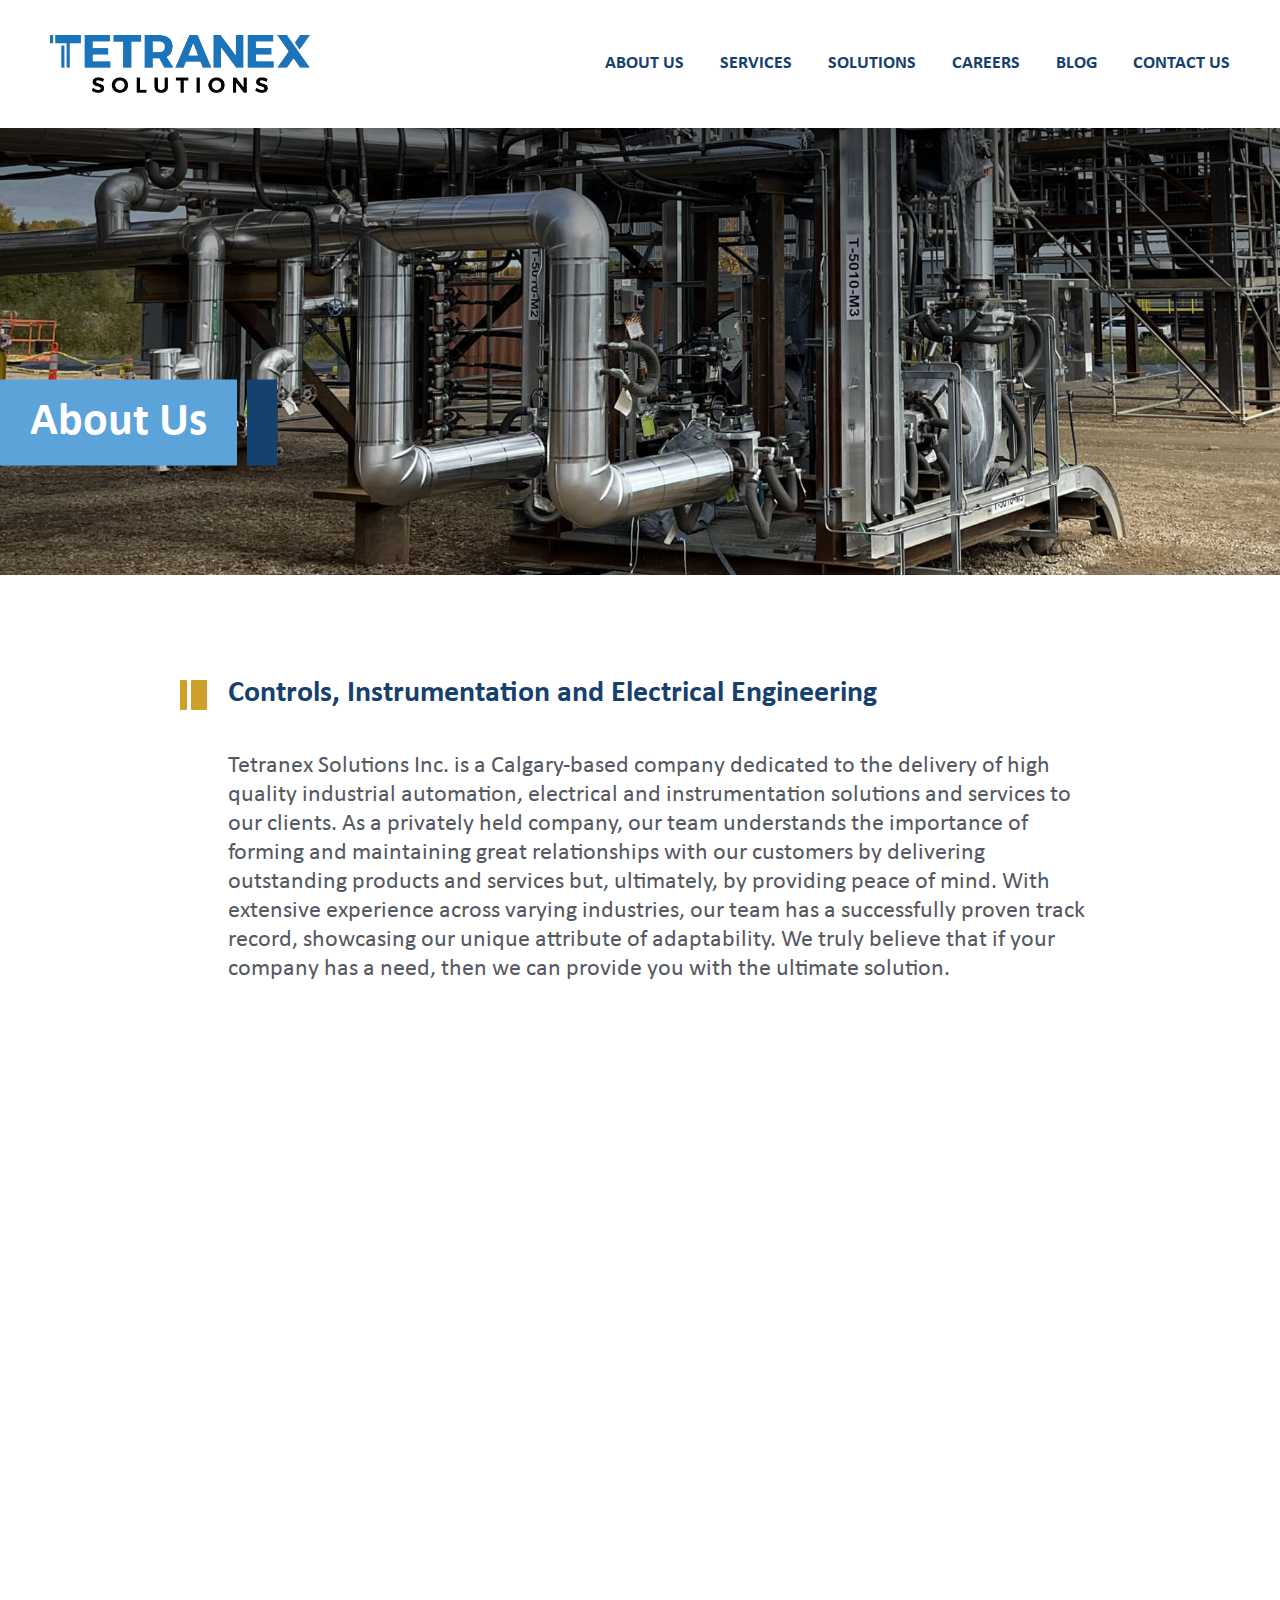
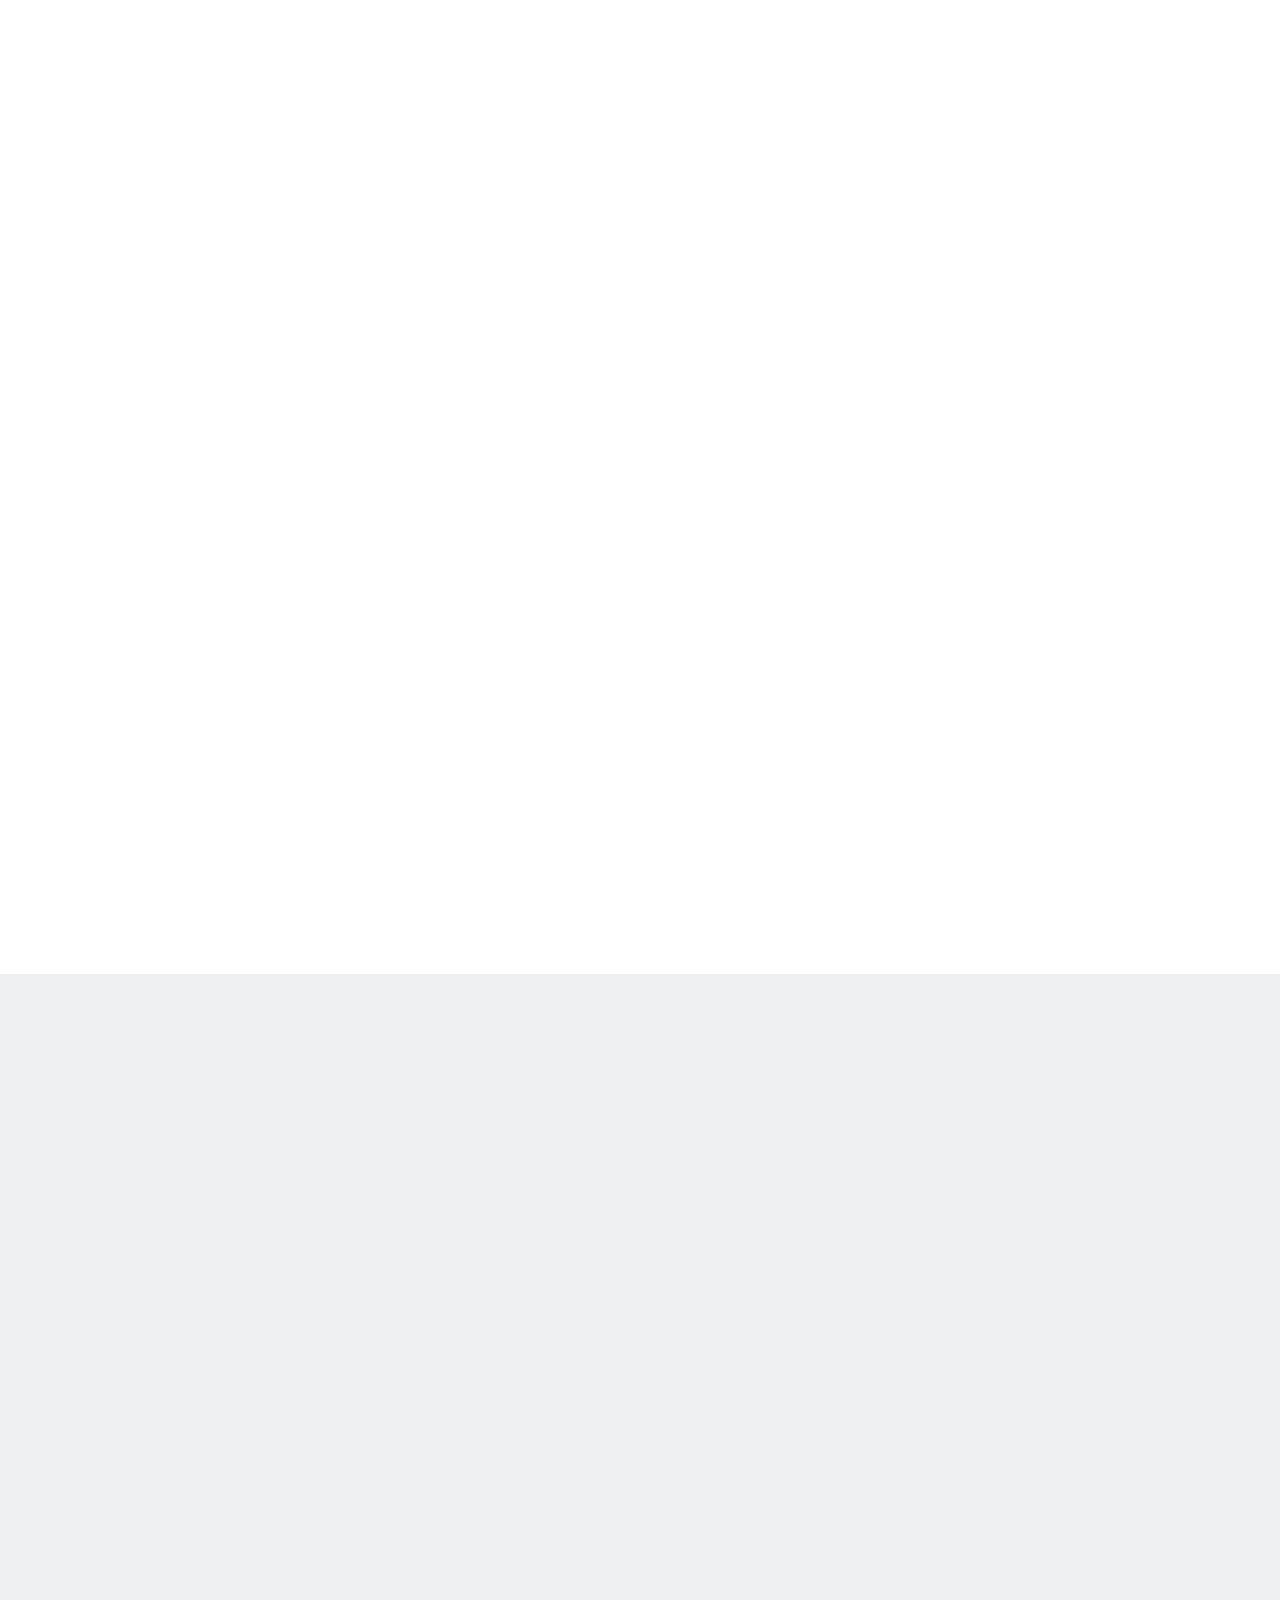
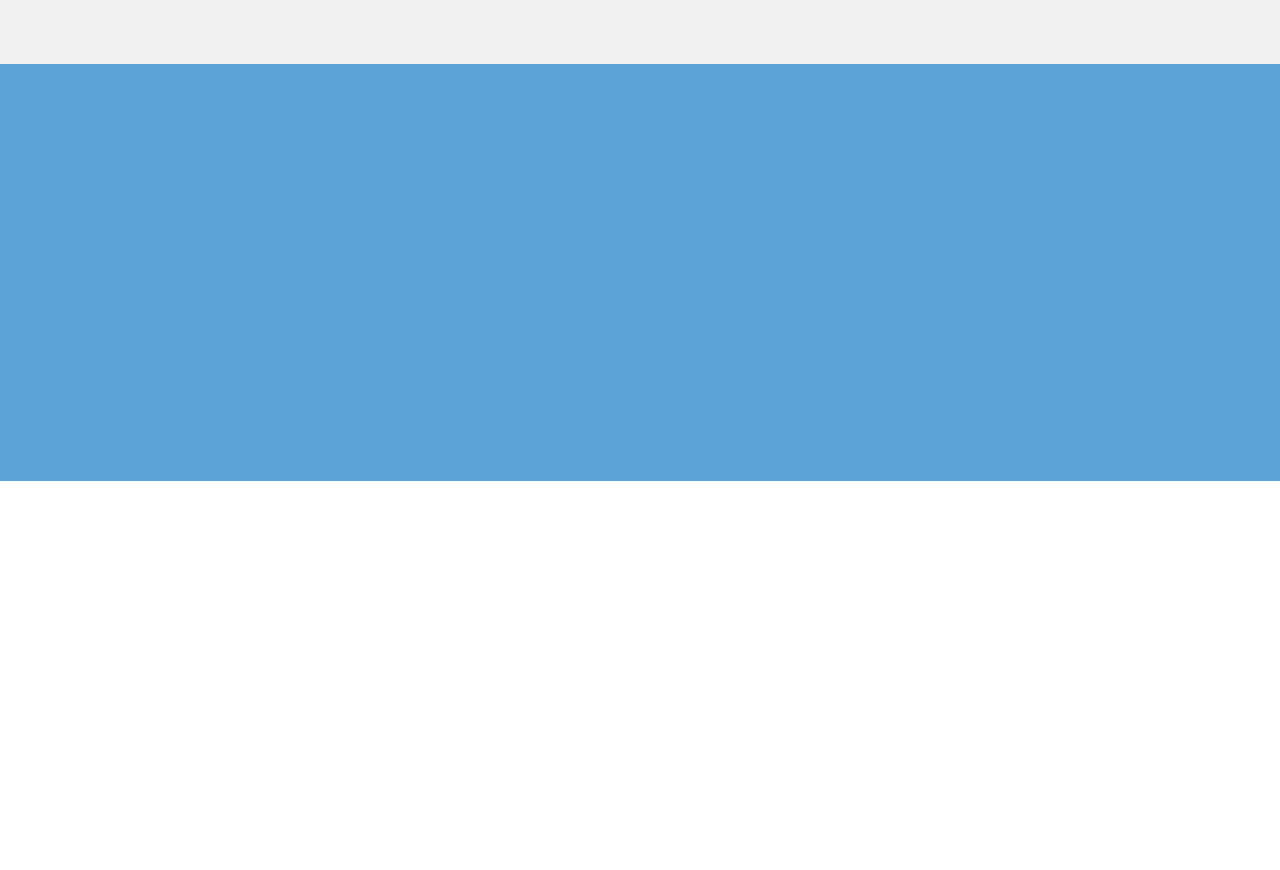
==== pages/about-us.html @ ec8f10e5 "Two pages are done" ====
<!DOCTYPE html>
<html lang="en">

<head>
    <meta charset="utf-8">
    <meta content="IE=edge" http-equiv="X-UA-Compatible">
    <meta content="width=device-width, initial-scale=1.0" name="viewport">
    <meta content="" name="description">
    <meta content="" name="keywords">
    <meta content="author" name="author">
    <title>About Us | Tetranex</title>

    <!-- Favicon icon -->
    <link rel="icon" href="../assets/images/favicon.jpg"> 
    <!-- Bootstrap css -->
    <link href="../assets/css/bootstrap.min.css" media="screen" rel="stylesheet">   
    <!-- Font CSS -->
    <link rel="stylesheet" href="../assets/css/stylesheet.css"> 
    <!--font Awesome css --> 
    <link rel="stylesheet" href="../assets/css/all.min.css">
    <!-- swiper css -->
    <link rel="stylesheet" href="../assets/css/swiper-bundle.min.css">
    <!-- Main custom css -->
    <link href="../assets/css/style.css" media="screen" rel="stylesheet"> 
    <link href="../assets/css/responsive.css" media="screen" rel="stylesheet"> 
</head>

<body>

<div class="wrapper">

  <!-- Header Start -->
    <header>
        <div class="header">
            <!-- Note: As a developer, you have the option to enable a transparent header. You can achieve this by adding the "header__fixed" class to the div element above. Alternatively, if you prefer a standard header, you can simply remove the "header__fixed" class. -->
            <div class="container-fluid">
                <div class="header__inner">
                    <div class="header__left">
                        <div class="header__logo header_whitelogo">
                            <a  class="header__logo--img d-inline-block" href="index.html"><img src="../assets/images/logo-white.png"></a>
                        </div>
                        <div class="header__logo header_bluelogo">
                            <a  class="header__logo--img d-inline-block" href="index.html"><img src="../assets/images/logo-blue.png"></a>
                        </div>   
                    </div>
                    <div class="header__right">
                        <div class="header__menu">
                            <div>
                                <ul>
                                    <li><a href="about-us.html">About us</a></li>
                                    <li><a href="#">Services</a></li>
                                    <li><a href="#">Solutions</a></li>
                                    <li><a href="#">Careers</a></li>
                                    <li><a href="#">Blog</a></li>
                                    <li><a href="#">Contact Us</a></li>
                                </ul>
                            </div>
                        </div>
                    </div>
                    <div class="toggle-menu">
                        <i class="far fa-bars"></i>
                    </div>
                </div>
            </div>
        </div>
    </header> 
  <!-- Header End -->

  <!-- Sidebar start -->
  <div class="sidebar">
    <div class="sidebar__inner">
        <div class="sidebar__logo">
            <a href=""><img src="../assets/images/logo-blue.png"></a>
        </div>      
        <div class="sidebar__menu">
            <div class="sidebar__menu--inner">    
                <ul>
                    <li><a href="about-us.html">About us</a></li>
                    <li><a href="#">Services</a></li>
                    <li><a href="#">Solutions</a></li>
                    <li><a href="#">Careers</a></li>
                    <li><a href="#">Blog</a></li>
                    <li><a href="#">Contact Us</a></li>
                </ul>
            </div>
        </div>
    </div>
  </div> 
  <div class="close-sidebar"></div>
  <!-- Sidebar end -->  

  <!-- Breadcrumb Banner Start -->
  <section class="breadcrumbbanner-wrapper">
    <div class="breadcrumbbanner">
        <div class="breadcrumbbanner__inner">
            <div class="breadcrumbbanner__slideitem bannercontent__left">
                <img src="../assets/images/inner-banner.jpg" alt="hero-banner-slide" width="1366" height="768">
                <div class="breadcrumbbanner__content">
                    <div class="breadcrumbbanner__content--inner">
                        <div class="breadcrumbbanner__contentgrid">
                            <div class="breadcrumbbanner__content--title">
                                <h1>
                                    About Us
                                </h1>
                            </div>  
                        </div>
                    </div>
                </div>
            </div>   
        </div>      
    </div>
  </section>  
  <!-- Breadcrumb Banner End -->

  <!-- General Container Start -->
  <section class="generalcontent-wrapper section_padding">
    <div class="generalcontent">
        <div class="container-custom">
            <div class="generalcontent__inner">
                <div class="generalcontent__title regular__title">
                    <h2>
                        Controls, Instrumentation and Electrical Engineering    
                    </h2>
                </div>
                <div class="generalcontent__grid">
                    <div class="generalcontent__content content content_black">
                        <p>
                            Tetranex Solutions Inc. is a Calgary-based company dedicated to the delivery of high quality industrial automation, electrical and instrumentation solutions and services to our clients. As a privately held company, our team understands the importance of forming and maintaining great relationships with our customers by delivering outstanding products and services but, ultimately, by providing peace of mind. With extensive experience across varying industries, our team has a successfully proven track record, showcasing our unique attribute of adaptability. We truly believe that if your company has a need, then we can provide you with the ultimate solution.
                        </p>  
                    </div>
                </div>
            </div>
        </div>
    </div>
  </section>   
  <!-- General Container End -->

  <!-- Team Grid Start -->
  <section class="teamgrid-wrapper">
    <div class="teamgrid fade-ani">
        <div class="teamgrid__inner">
            <div class="teamgrid__image desktop_image fade-ani-one">
                <div class="teamgrid__imageinner">
                    <img src="../assets/images/team-bg-image.jpg" alt="teamgrid-desktop" width="1366" height="650">
                </div>
            </div>
            <div class="teamgrid__image mobile_image fade-ani-one"> 
                <div class="teamgrid__imageinner">
                    <img src="../assets/images/team-bg-image.jpg" alt="teamgrid-desktop" width="440" height="210">
                </div>   
            </div>        
            <div class="teamgrid__contentwrapper">
                <div class="container-custom">
                    <div class="teamgrid__contentbox fade-ani-two">
                        <div class="teamgrid__title regular__title fade-ani-three">
                            <h2>
                                What makes us unique or why Tetranex?      
                            </h2>
                        </div>
                        <div class="teamgrid__row">
                            <div class="teamitem fade-ani-four">
                                <div class="d-flex flex-wrap flex-lg-row flex-column align-items-center">
                                    <div class="teamitem__imagewrapper">
                                        <div class="teamitem__image">
                                            <img src="../assets/images/team-1.png" alt="team" width="196" height="196">
                                        </div>
                                    </div>
                                    <div class="teamitem__detailswrapper">
                                        <div class="teamitem__details">
                                            <div class="teammember__name">
                                                <h5>
                                                    Michael Rust, CET
                                                </h5>
                                            </div>
                                            <div class="teammember__post">
                                                <h6>
                                                    President
                                                </h6>
                                            </div>
                                            <div class="teammember__desc content content_black pt-2">
                                                <p>
                                                    Lorem ipsum dolor sit amet, consectetur adipiscing elit. Morbi sed varius lacus. Proin suscipit magna eu turpis semper semper. Nullam ullamcorper faucibus ullamcorper.    
                                                </p>
                                            </div>
                                        </div>
                                    </div>    
                                </div>
                            </div>
                            <div class="teamitem fade-ani-four">
                                <div class="d-flex flex-wrap flex-lg-row flex-column align-items-center">
                                    <div class="teamitem__imagewrapper">
                                        <div class="teamitem__image">
                                            <img src="../assets/images/team-2.png" alt="team" width="196" height="196">
                                        </div>
                                    </div>
                                    <div class="teamitem__detailswrapper">
                                        <div class="teamitem__details">
                                            <div class="teammember__name">
                                                <h5>
                                                    Russell Magee, P.Eng.
                                                </h5>
                                            </div>
                                            <div class="teammember__post">
                                                <h6>
                                                    VP Engineering
                                                </h6>
                                            </div>
                                            <div class="teammember__desc content content_black pt-2">
                                                <p>
                                                    Lorem ipsum dolor sit amet, consectetur adipiscing elit. Morbi sed varius lacus. Proin suscipit magna eu turpis semper semper. Nullam ullamcorper faucibus ullamcorper.    
                                                </p>
                                            </div>
                                        </div>
                                    </div>    
                                </div>
                            </div>
                            <div class="teamitem fade-ani-four">
                                <div class="d-flex flex-wrap flex-lg-row flex-column align-items-center">
                                    <div class="teamitem__imagewrapper">
                                        <div class="teamitem__image">
                                            <img src="../assets/images/team-3.png" alt="team" width="196" height="196">
                                        </div>
                                    </div>
                                    <div class="teamitem__detailswrapper">
                                        <div class="teamitem__details">
                                            <div class="teammember__name">
                                                <h5>
                                                    Someone Important
                                                </h5>
                                            </div>
                                            <div class="teammember__post">
                                                <h6>
                                                    Title
                                                </h6>
                                            </div>
                                            <div class="teammember__desc content content_black pt-2">
                                                <p>
                                                    Lorem ipsum dolor sit amet, consectetur adipiscing elit. Morbi sed varius lacus. Proin suscipit magna eu turpis semper semper. Nullam ullamcorper faucibus ullamcorper.    
                                                </p>
                                            </div>
                                        </div>
                                    </div>    
                                </div>
                            </div>
                            <div class="teamitem fade-ani-four">
                                <div class="d-flex flex-wrap flex-lg-row flex-column align-items-center">
                                    <div class="teamitem__imagewrapper">
                                        <div class="teamitem__image">
                                            <img src="../assets/images/team-4.png" alt="team" width="196" height="196">
                                        </div>
                                    </div>
                                    <div class="teamitem__detailswrapper">
                                        <div class="teamitem__details">
                                            <div class="teammember__name">
                                                <h5>
                                                    Someone Important
                                                </h5>
                                            </div>
                                            <div class="teammember__post">
                                                <h6>
                                                    Title
                                                </h6>
                                            </div>
                                            <div class="teammember__desc content content_black pt-2">
                                                <p>
                                                    Lorem ipsum dolor sit amet, consectetur adipiscing elit. Morbi sed varius lacus. Proin suscipit magna eu turpis semper semper. Nullam ullamcorper faucibus ullamcorper.    
                                                </p>
                                            </div>
                                        </div>
                                    </div>    
                                </div>
                            </div>    
                        </div>
                    </div>
                </div>
            </div>
        </div>
    </div>
  </section>
  <!-- Team Grid End -->

  <!-- Zigzag Start -->
  <section class="zigzag-wrapper">
    <div class="zigzag fade-ani">
        <div class="container-custom-xl">
            <div class="zigzag__inner">
                <div class="zigzag__grid d-flex align-items-lg-center flex-lg-row flex-column-reverse">
                    <div class="zigzag__content fade-ani-one">      
                        <div class="zigzag__title regular__title">
                            <h2>
                                The Tetranex Vision
                            </h2>
                        </div>
                        <div class="zigzag__contentdesc content content_black">
                            <p>
                                Our vision is to become leaders in automation, electrical and instrumentation engineering and set the benchmark by which all others are measured. As technology continues to progressively integrate itself into more and more industries, the need for automated solutions runs directly alongside. The automation, electrical and instrumentation engineering disciplines are ones where continuous improvement and progression are constantly required to keep up with the demands of the world. At Tetranex, we strive to keep ourselves on the cutting edge of technology and innovation in order to deliver the best possible solution for all of our clients, not only for their immediate needs but also for what lies in their future.
                            </p>
                        </div>     
                    </div>
                    <div class="zigzag__image fade-ani-one">
                        <div class="zigzag__imageinner">
                            <img src="../assets/images/zigzag-image.jpg" alt="zigzag-image" width="627" height="708">
                        </div>
                    </div>
                </div>
            </div>
        </div>
    </div>
  </section>
  <!-- Zigzag End -->

  <!-- Center Block Start -->
  <section class="centerblock-wrapper section_padding">
    <div class="centerblock fade-ani">
        <div class="container-custom">
            <div class="centerblock__inner">
                <div class="centerblock__title fade-ani-one">
                    <h2>
                        People Focused. Quality Driven. 
                    </h2>
                </div>
                <div class="centerblock__content content content_white text-center fade-ani-two">
                    <p>
                        People focused. Quality Driven. These words summarize what sets Tetranex apart from the competition. The ability to design, develop and deliver products and provide service to a level beyond expectation regardless of the application. We are able to give you exactly what you are looking for, time and time again.
                    </p>
                </div>
            </div>
        </div>
    </div>
  </section>
  <!-- Center Block End -->

  <!-- footer start -->
  <footer>
    <div class="footer fade-ani">
        <div class="footer__inner">
            <div class="container-custom">
                <div class="footer__top">
                    <div class="footer__grid">
                        <div class="row fade-ani-one">
                            <div class="col-lg-4 col-md-6 col-sm-6 col-12">
                                <div class="footer__element">
                                    <div class="footer__logo">
                                        <a href="index.html" class="d-block">
                                            <img src="../assets/images/logo-blue.png" alt="logo-blue" width="252" height="56">
                                        </a>
                                    </div>
                                    <div class="footer__tagline d-lg-none d-block">  
                                        <h4>
                                            People Focused. Quality Driven. 
                                        </h4>
                                    </div>
                                </div>
                            </div>
                            <div class="col-lg-4 col-md-6 col-sm-6 col-12">
                                <div class="footer__element">
                                    <div class="footer__social d-flex flex-column align-items-center justify-content-center">
                                        <div class="footer__socialtitle">
                                            <h6>
                                                Visit us on
                                            </h6>
                                        </div>
                                        <div class="footer__socialimage">
                                            <a href="#" target="_blank">
                                                <img src="../assets/images/social-logo-1.png" alt="social-logo">
                                            </a>
                                        </div>
                                    </div>
                                </div>
                            </div>
                            <div class="col-lg-4 col-md-6 col-sm-6 col-12 d-lg-block d-none">
                                <div class="footer__element">
                                    <div class="footer__menu d-flex justify-content-end">
                                        <ul>
                                            <li>
                                                <a href="about-us.html">
                                                    About us
                                                </a>
                                            </li>
                                            <li>
                                                <a href="#">
                                                    Services
                                                </a>
                                            </li>
                                            <li>
                                                <a href="#">
                                                    Solutions
                                                </a>
                                            </li>
                                            <li>
                                                <a href="#">
                                                    Careers
                                                </a>
                                            </li>
                                            <li>
                                                <a href="#">
                                                    Latest Updates
                                                </a>
                                            </li>
                                            <li>
                                                <a href="#">
                                                    Contact Us
                                                </a>     
                                            </li>
                                        </ul>
                                    </div>
                                </div>
                            </div>  
                        </div>
                    </div>
                </div>  
                <div class="footer__bottom">
                    <div class="footer__bottomgrid d-flex justify-content-lg-between justify-content-center align-items-center flex-wrap fade-ani-two">
                        <div class="footer__tagline d-lg-block d-none">  
                            <h4> 
                                People Focused. Quality Driven. 
                            </h4>
                        </div>
                        <div class="footer__copyright">
                            <p>
                                © Copyright 2023 <a href="#">Tetranex Solutions Inc</a>.
                            </p>
                        </div>
                    </div>
                </div>
            </div>
        </div>
    </div>
  </footer>   
  <!-- footer end -->
 
</div>

<!-- Jquery Library File -->
<script src="../assets/js/jquery-3.6.1.min.js"></script>
<!-- Bootstrap js file -->
<script src="../assets/js/bootstrap.min.js"></script>
<script src="../assets/js/bootstrap.bundle.min.js"></script>
<!-- Swiper js -->
<script src="../assets/js/swiper-bundle.min.js"></script>
<!-- Main js file -->
<script src="../assets/js/script.js"></script> 

</body>
</html>
---- assets/css/stylesheet.css ----
@font-face {
    font-family: 'Droid Serif';
    src: url('DroidSerif-BoldItalic.eot');
    src: url('DroidSerif-BoldItalic.eot?#iefix') format('embedded-opentype'),
        url('DroidSerif-BoldItalic.woff2') format('woff2'),
        url('DroidSerif-BoldItalic.woff') format('woff'),
        url('DroidSerif-BoldItalic.ttf') format('truetype'),
        url('DroidSerif-BoldItalic.svg#DroidSerif-BoldItalic') format('svg');
    font-weight: bold;
    font-style: italic;
    font-display: swap;
}

@font-face {
    font-family: 'Droid Serif';
    src: url('DroidSerif-Italic.eot');
    src: url('DroidSerif-Italic.eot?#iefix') format('embedded-opentype'),
        url('DroidSerif-Italic.woff2') format('woff2'),
        url('DroidSerif-Italic.woff') format('woff'),
        url('DroidSerif-Italic.ttf') format('truetype'),
        url('DroidSerif-Italic.svg#DroidSerif-Italic') format('svg');
    font-weight: normal;
    font-style: italic;
    font-display: swap;
}

@font-face {
    font-family: 'Droid Serif';
    src: url('DroidSerif-Bold.eot');
    src: url('DroidSerif-Bold.eot?#iefix') format('embedded-opentype'),
        url('DroidSerif-Bold.woff2') format('woff2'),
        url('DroidSerif-Bold.woff') format('woff'),
        url('DroidSerif-Bold.ttf') format('truetype'),
        url('DroidSerif-Bold.svg#DroidSerif-Bold') format('svg');
    font-weight: bold;
    font-style: normal;
    font-display: swap;
}

@font-face {
    font-family: 'Droid Serif';
    src: url('DroidSerif.eot');
    src: url('DroidSerif.eot?#iefix') format('embedded-opentype'),
        url('DroidSerif.woff2') format('woff2'),
        url('DroidSerif.woff') format('woff'),
        url('DroidSerif.ttf') format('truetype'),
        url('DroidSerif.svg#DroidSerif') format('svg');
    font-weight: normal;
    font-style: normal;
    font-display: swap;
}

@font-face {
    font-family: 'Arial MT';
    src: url('ArialMT-Medium.eot');
    src: url('ArialMT-Medium.eot?#iefix') format('embedded-opentype'),
        url('ArialMT-Medium.woff2') format('woff2'),
        url('ArialMT-Medium.woff') format('woff'),
        url('ArialMT-Medium.ttf') format('truetype'),
        url('ArialMT-Medium.svg#ArialMT-Medium') format('svg');
    font-weight: 500;
    font-style: normal;
    font-display: swap;
}

@font-face {
    font-family: 'Arial MT';
    src: url('ArialMT-MediumItalic.eot');
    src: url('ArialMT-MediumItalic.eot?#iefix') format('embedded-opentype'),
        url('ArialMT-MediumItalic.woff2') format('woff2'),
        url('ArialMT-MediumItalic.woff') format('woff'),
        url('ArialMT-MediumItalic.ttf') format('truetype'),
        url('ArialMT-MediumItalic.svg#ArialMT-MediumItalic') format('svg');
    font-weight: 500;
    font-style: italic;
    font-display: swap;
}

@font-face {
    font-family: 'Arial Rounded MT';
    src: url('ArialRoundedMTBold.eot');
    src: url('ArialRoundedMTBold.eot?#iefix') format('embedded-opentype'),
        url('ArialRoundedMTBold.woff2') format('woff2'),
        url('ArialRoundedMTBold.woff') format('woff'),
        url('ArialRoundedMTBold.ttf') format('truetype'),
        url('ArialRoundedMTBold.svg#ArialRoundedMTBold') format('svg');
    font-weight: bold;
    font-style: normal;
    font-display: swap;
}

@font-face {
    font-family: 'Arial MT';
    src: url('ArialMTBlack-Regular.eot');
    src: url('ArialMTBlack-Regular.eot?#iefix') format('embedded-opentype'),
        url('ArialMTBlack-Regular.woff2') format('woff2'),
        url('ArialMTBlack-Regular.woff') format('woff'),
        url('ArialMTBlack-Regular.ttf') format('truetype'),
        url('ArialMTBlack-Regular.svg#ArialMTBlack-Regular') format('svg');
    font-weight: 900;
    font-style: normal;
    font-display: swap;
}

@font-face {
    font-family: 'Arial Rounded MT';
    src: url('ArialRoundedMT-ExtraBold.eot');
    src: url('ArialRoundedMT-ExtraBold.eot?#iefix') format('embedded-opentype'),
        url('ArialRoundedMT-ExtraBold.woff2') format('woff2'),
        url('ArialRoundedMT-ExtraBold.woff') format('woff'),
        url('ArialRoundedMT-ExtraBold.ttf') format('truetype'),
        url('ArialRoundedMT-ExtraBold.svg#ArialRoundedMT-ExtraBold') format('svg');
    font-weight: bold;
    font-style: normal;
    font-display: swap;
}

@font-face {
    font-family: 'ArialMT';
    src: url('ArialMT.eot');
    src: url('ArialMT.eot?#iefix') format('embedded-opentype'),
        url('ArialMT.woff2') format('woff2'),
        url('ArialMT.woff') format('woff'),
        url('ArialMT.ttf') format('truetype'),
        url('ArialMT.svg#ArialMT') format('svg');
    font-weight: 500;
    font-style: normal;
    font-display: swap;
}

@font-face {
    font-family: 'Arial Rounded MT';
    src: url('ArialRoundedMT.eot');
    src: url('ArialRoundedMT.eot?#iefix') format('embedded-opentype'),
        url('ArialRoundedMT.woff2') format('woff2'),
        url('ArialRoundedMT.woff') format('woff'),
        url('ArialRoundedMT.ttf') format('truetype'),
        url('ArialRoundedMT.svg#ArialRoundedMT') format('svg');
    font-weight: normal;
    font-style: normal;
    font-display: swap;
}

@font-face {
    font-family: 'Arial MT';
    src: url('Arial-BoldMT.eot');
    src: url('Arial-BoldMT.eot?#iefix') format('embedded-opentype'),
        url('Arial-BoldMT.woff2') format('woff2'),
        url('Arial-BoldMT.woff') format('woff'),
        url('Arial-BoldMT.ttf') format('truetype'),
        url('Arial-BoldMT.svg#Arial-BoldMT') format('svg');
    font-weight: bold;
    font-style: normal;
    font-display: swap;
}

@font-face {
    font-family: 'Arial MT';
    src: url('Arial-BoldItalicMT.eot');
    src: url('Arial-BoldItalicMT.eot?#iefix') format('embedded-opentype'),
        url('Arial-BoldItalicMT.woff2') format('woff2'),
        url('Arial-BoldItalicMT.woff') format('woff'),
        url('Arial-BoldItalicMT.ttf') format('truetype'),
        url('Arial-BoldItalicMT.svg#Arial-BoldItalicMT') format('svg');
    font-weight: bold;
    font-style: italic;
    font-display: swap;
}

@font-face {
    font-family: 'Arial MT';
    src: url('ArialMT-BlackItalic.eot');
    src: url('ArialMT-BlackItalic.eot?#iefix') format('embedded-opentype'),
        url('ArialMT-BlackItalic.woff2') format('woff2'),
        url('ArialMT-BlackItalic.woff') format('woff'),
        url('ArialMT-BlackItalic.ttf') format('truetype'),
        url('ArialMT-BlackItalic.svg#ArialMT-BlackItalic') format('svg');
    font-weight: 900;
    font-style: italic;
    font-display: swap;
}

@font-face {
    font-family: 'Arial Rounded MT';
    src: url('ArialRoundedMT-Light.eot');
    src: url('ArialRoundedMT-Light.eot?#iefix') format('embedded-opentype'),
        url('ArialRoundedMT-Light.woff2') format('woff2'),
        url('ArialRoundedMT-Light.woff') format('woff'),
        url('ArialRoundedMT-Light.ttf') format('truetype'),
        url('ArialRoundedMT-Light.svg#ArialRoundedMT-Light') format('svg');
    font-weight: 300;
    font-style: normal;
    font-display: swap;
}

@font-face {
    font-family: 'Arial MT';
    src: url('ArialMT-Light.eot');
    src: url('ArialMT-Light.eot?#iefix') format('embedded-opentype'),
        url('ArialMT-Light.woff2') format('woff2'),
        url('ArialMT-Light.woff') format('woff'),
        url('ArialMT-Light.ttf') format('truetype'),
        url('ArialMT-Light.svg#ArialMT-Light') format('svg');
    font-weight: 300;
    font-style: normal;
    font-display: swap;
}

@font-face {
    font-family: 'Arial MT';
    src: url('Arial-ItalicMT.eot');
    src: url('Arial-ItalicMT.eot?#iefix') format('embedded-opentype'),
        url('Arial-ItalicMT.woff2') format('woff2'),
        url('Arial-ItalicMT.woff') format('woff'),
        url('Arial-ItalicMT.ttf') format('truetype'),
        url('Arial-ItalicMT.svg#Arial-ItalicMT') format('svg');
    font-weight: normal;
    font-style: italic;
    font-display: swap;
}

@font-face {
    font-family: 'Arial MT Extra';
    src: url('ArialMT-ExtraBoldItalic.eot');
    src: url('ArialMT-ExtraBoldItalic.eot?#iefix') format('embedded-opentype'),
        url('ArialMT-ExtraBoldItalic.woff2') format('woff2'),
        url('ArialMT-ExtraBoldItalic.woff') format('woff'),
        url('ArialMT-ExtraBoldItalic.ttf') format('truetype'),
        url('ArialMT-ExtraBoldItalic.svg#ArialMT-ExtraBoldItalic') format('svg');
    font-weight: bold;
    font-style: italic;
    font-display: swap;
}

@font-face {
    font-family: 'Arial MT';
    src: url('ArialMT-LightItalic.eot');
    src: url('ArialMT-LightItalic.eot?#iefix') format('embedded-opentype'),
        url('ArialMT-LightItalic.woff2') format('woff2'),
        url('ArialMT-LightItalic.woff') format('woff'),
        url('ArialMT-LightItalic.ttf') format('truetype'),
        url('ArialMT-LightItalic.svg#ArialMT-LightItalic') format('svg');
    font-weight: 300;
    font-style: italic;
    font-display: swap;
}

@font-face {
    font-family: 'Arial MT Extra';
    src: url('ArialMT-ExtraBold.eot');
    src: url('ArialMT-ExtraBold.eot?#iefix') format('embedded-opentype'),
        url('ArialMT-ExtraBold.woff2') format('woff2'),
        url('ArialMT-ExtraBold.woff') format('woff'),
        url('ArialMT-ExtraBold.ttf') format('truetype'),
        url('ArialMT-ExtraBold.svg#ArialMT-ExtraBold') format('svg');
    font-weight: bold;
    font-style: normal;
    font-display: swap;
}
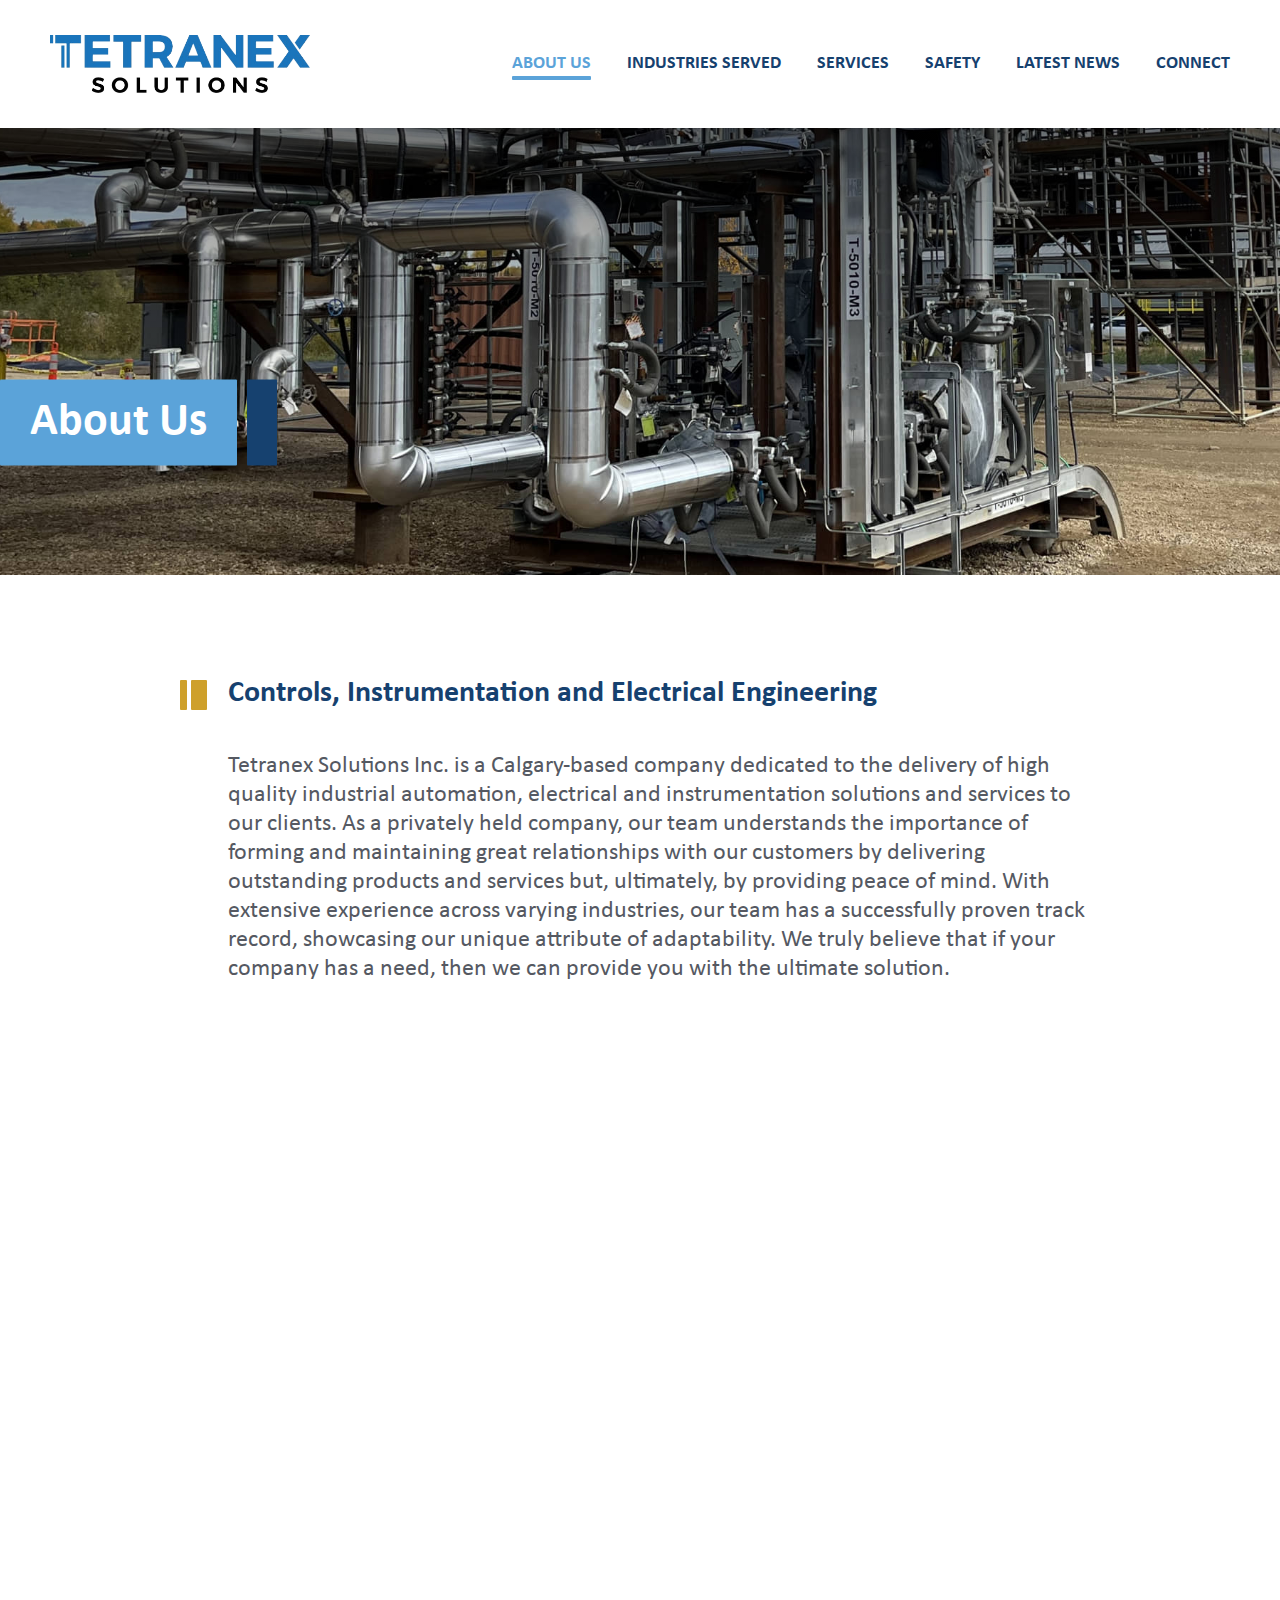
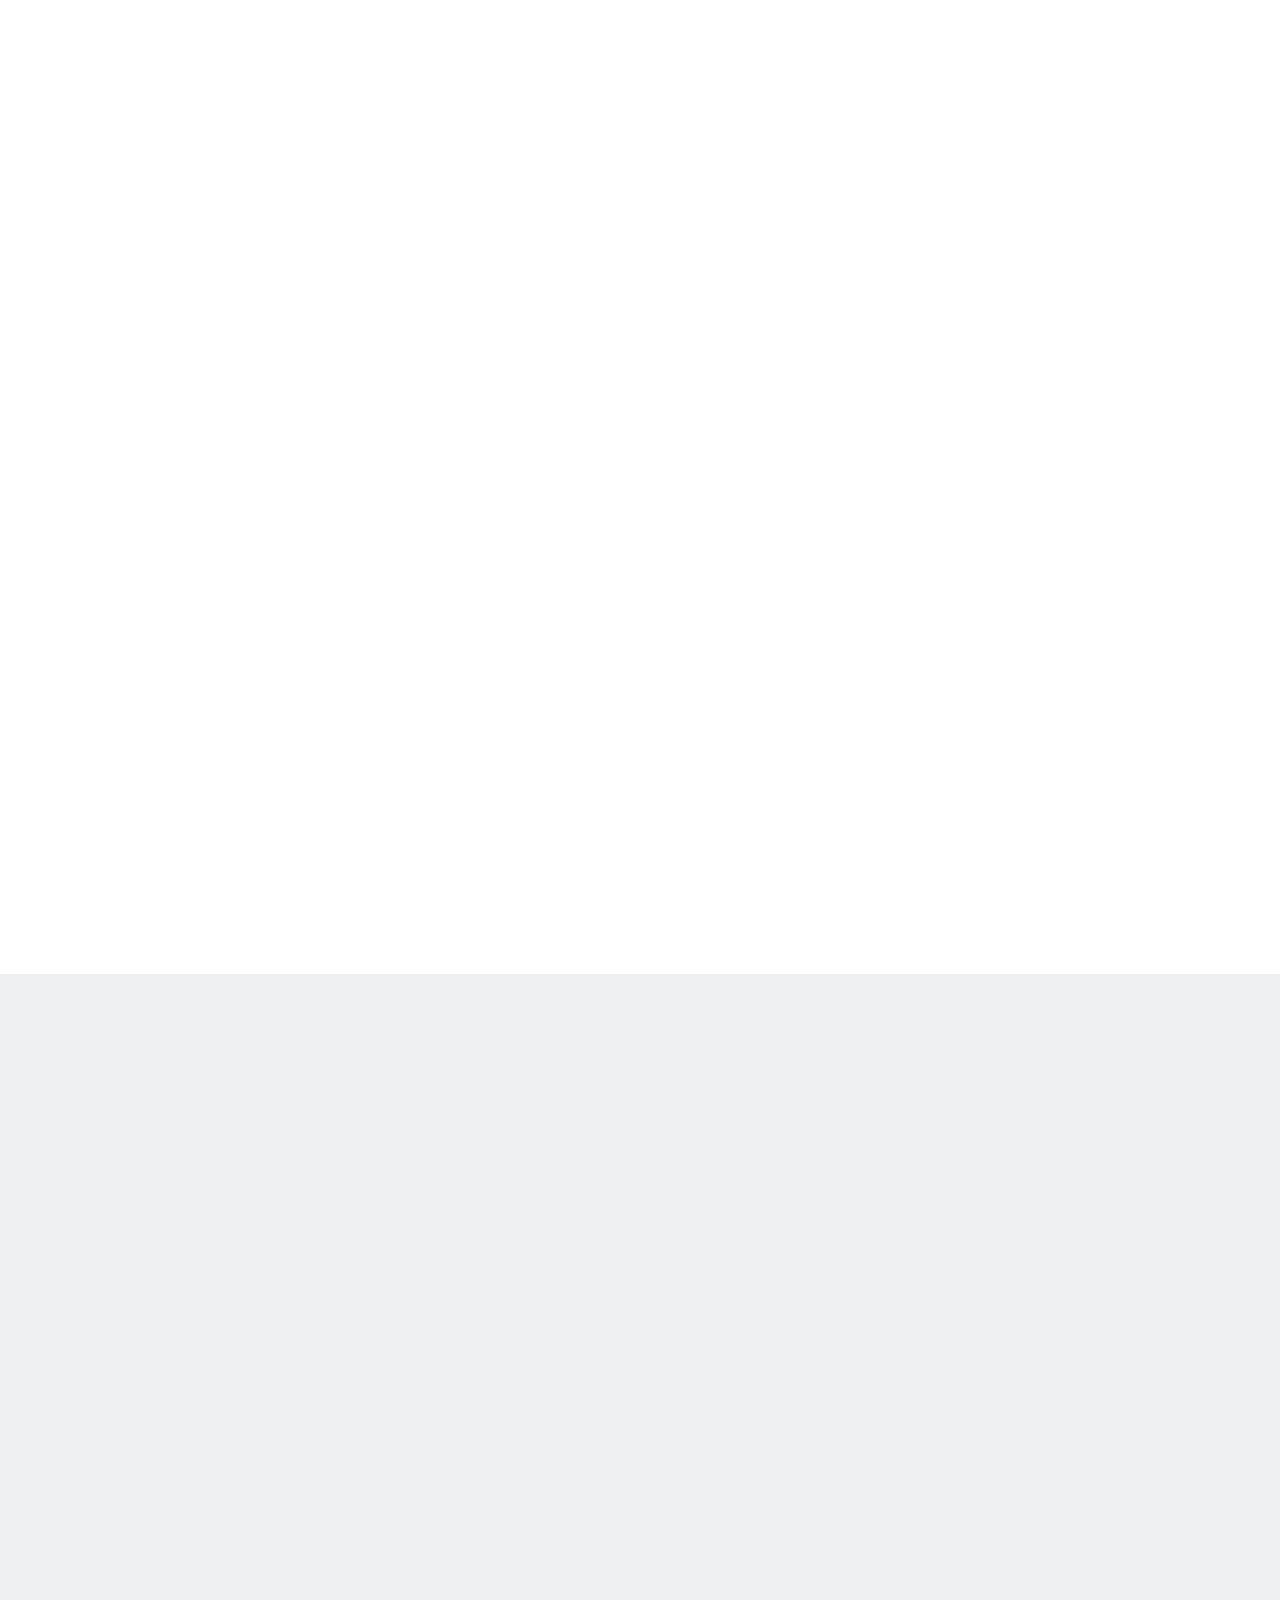
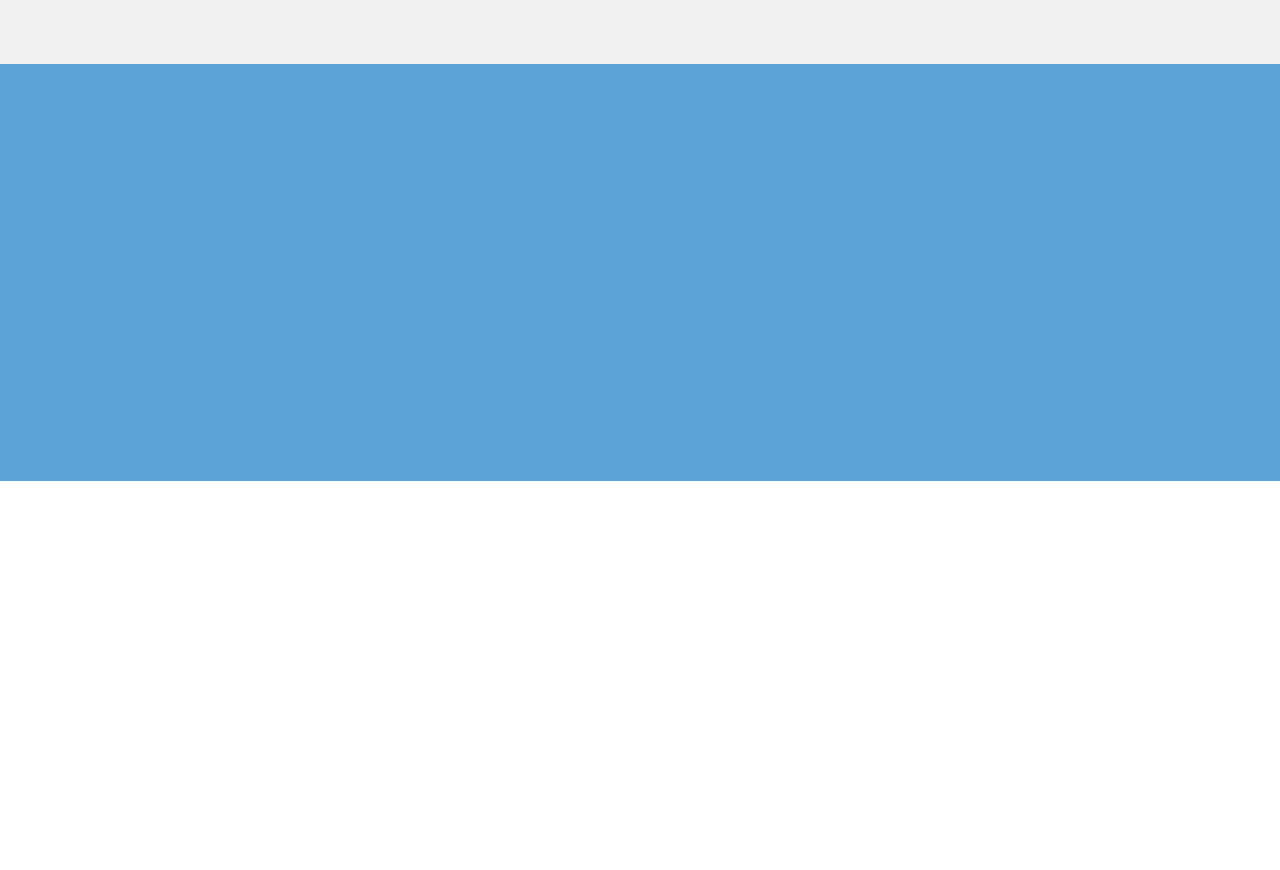
==== commit 8593481d: "safety & connect page , style , images , responctive" ====
--- a/pages/about-us.html
+++ b/pages/about-us.html
@@ -47,12 +47,12 @@
                         <div class="header__menu">
                             <div>
                                 <ul>
-                                    <li><a href="about-us.html">About us</a></li>
-                                    <li><a href="#">Services</a></li>
-                                    <li><a href="#">Solutions</a></li>
-                                    <li><a href="#">Careers</a></li>
-                                    <li><a href="#">Blog</a></li>
-                                    <li><a href="#">Contact Us</a></li>
+                                    <li><a href="about-us.html" class="active">About us</a></li>
+                                    <li><a href="industries-served.html">INDUSTRIES SERVED</a></li>
+                                    <li><a href="services.html">SERVICES</a></li>
+                                    <li><a href="safety.html">Safety</a></li>
+                                    <li><a href="Latest_News.html">Latest News</a></li>
+                                    <li><a href="connect.html">Connect </a></li>
                                 </ul>
                             </div>
                         </div>
@@ -76,11 +76,11 @@
             <div class="sidebar__menu--inner">    
                 <ul>
                     <li><a href="about-us.html">About us</a></li>
-                    <li><a href="#">Services</a></li>
-                    <li><a href="#">Solutions</a></li>
-                    <li><a href="#">Careers</a></li>
-                    <li><a href="#">Blog</a></li>
-                    <li><a href="#">Contact Us</a></li>
+                    <li><a href="industries-served.html">INDUSTRIES SERVED</a></li>
+                    <li><a href="services.html">SERVICES</a></li>
+                    <li><a href="safety.html">Safety</a></li>
+                    <li><a href="Latest_News.html">Latest News</a></li>
+                    <li><a href="connect.html">Connect </a></li>
                 </ul>
             </div>
         </div>
--- a/assets/css/style.css
+++ b/assets/css/style.css
@@ -246,15 +246,19 @@
 .section_padding {
     padding: 30px 0;
 }       
-
+.src-inner{
+    padding: 0 20px;
+}
 .container-custom {
   max-width: 100%;
   margin: auto;
   padding: 0 20px;
 }
 .container-custom-xl {
-    padding: 0 20px;
-}
+    padding: 0 0 0 20px;
+}
+
+
 @media screen and (min-width: 991px) {
   .container-custom {
     max-width: 910px;
@@ -263,8 +267,11 @@
   .section_padding {
     padding: 60px 0;
   }
+  .src-inner{
+    padding: 0 40px;
+  }
   .container-custom-xl {
-    padding: 0 40px;
+    padding: 0 0 0 40px;
   }    
 }
 @media screen and (min-width: 1199px) {
@@ -275,8 +282,11 @@
   .section_padding {
     padding: 100px 0;
   }
+  .src-inner{
+    padding: 0 70px;
+  }
   .container-custom-xl {
-    padding: 0 60px;
+    padding: 0 0 0 60px;
   }
 }
 @media screen and (min-width: 1599px) {
@@ -285,8 +295,9 @@
     margin: auto;
   }
   .container-custom-xl {
-    padding: 0 115px;
+    padding: 0 0 0 115px ;
   }
+
 }
 
 /* Animation Start */
@@ -379,7 +390,8 @@
 .header.header__fixed.is-sticky .header__menu ul li a {
     color: #16416F; 
 }
-.header.header__fixed .header__menu ul li a:hover {
+.header.header__fixed .header__menu ul li a:hover,
+.header.header__fixed .header__menu ul li a.active {
     color: #5BA3D9;           
 }       
 .header__inner {
@@ -402,7 +414,8 @@
   transition: all 500ms;
   position: relative;
 }
-.header__menu ul li a:hover {
+.header__menu ul li a:hover,
+.header__menu ul li a.active {
   color: #5BA3D9;
 }
 .header__menu ul li a::before {
@@ -422,7 +435,8 @@
     background: #5ba3d9;
     margin: auto;   
 }     
-.header__menu ul li a:hover::before {
+.header__menu ul li a:hover::before ,
+.header__menu ul li a.active::before {
     transform: scaleX(1);   
 }
 .header__menu ul li {
@@ -704,6 +718,7 @@
 .content_white a, 
 .content_white li a {
     color: #16416F;        
+    text-decoration: underline;
 }
 .content p:not(:last-child) {
     margin-bottom: 25px;
@@ -713,26 +728,28 @@
     line-height: 29px;
     font-weight: 400;
 }
+.content p span {
+    font-weight: 700;         
+}
 .content ul {
     padding: 0;
-    margin: 0;
-    padding-top: 20px;
+    margin: 0;  
+    padding-bottom: 20px;      
 }
 .content ul li {
     position: relative;
-    padding-left: 20px;
+    padding-left: 30px;  
 }
 .content ul li:not(:last-child) {
     margin-bottom: 10px;
 }  
 .content ul li::before {
     content: "";
-    width: 8px;
-    height: 8px;
-    border-radius: 50%;
-    background-color: #555962;
-    position: absolute;
-    top: 12px;  
+    width: 10px;
+    height: 2px;  
+    background-color: #555962; 
+    position: absolute;
+    top: 15px;        
     left: 0;        
 }
 @media screen and (max-width: 1023px) {
@@ -745,10 +762,10 @@
     } 
     .content ul li::before {
         content: "";
-        width: 6px;
-        height: 6px;
-        top: 8px;     
-    }
+        width: 10px;   
+        height: 2px;
+        top: 10px;     
+    }     
 }
 /* Content Grid CSS End */
 
@@ -949,6 +966,10 @@
     width: 100%;
     height: 267px;     
 }  
+.breadcrumbbanner__slideitem.news::before {
+    background: #909090;
+    height: 100%;
+}
 .breadcrumbbanner__slideitem img {
     height: 100%;
     width: 100%;
@@ -1155,5 +1176,390 @@
 .centerblock__inner {
     max-width: 910px;
     margin: 0 auto;     
-}
-/* Center Block End */+} 
+/* Center Block End */
+
+/* Zigzag Grid CSS Start */
+.zigzaggrid-wrapper {
+    background: #eef0f2;                  
+}
+.zigzaggrid__contentdesc {
+    padding-top: 60px;
+}
+.zigzaggrid__content {
+    flex: 0 1 50%;             
+    padding: 75px 90px;
+    padding-left: 0; 
+}
+.container-custom-xl-1 .zigzaggrid__content{
+    padding: 75px 90px 75px 115px;
+}
+.zigzaggrid__image {
+    flex: 0 1 50%;  
+}   
+.zigzaggrid__imageinner {
+    position: relative;
+    padding-top: 100%;      
+}
+.zigzaggrid__image img {
+    width: 100%;
+    height: 100%;
+    object-fit: cover;
+    position: absolute;        
+    top: 0;
+    left: 0;       
+}
+.zigzaggrid_imageright .container-custom-xl,
+.zigzaggrid_imageleft .container-custom-xl {
+    padding: 0;      
+}
+.zigzaggrid_imageleft .zigzaggrid__grid {
+    flex-direction: row-reverse !important;             
+}
+.zigzaggrid_imageright .zigzaggrid__content,
+.zigzaggrid_imageleft .zigzaggrid__content {
+    padding-left: 115px;      
+    padding-right: 115px; 
+}
+/* Zigzag Grid CSS End */
+
+/* Fullimage Container CSS Start */
+.fullimagecontainer__image {
+    position: relative;
+    padding-top: 51.68%;
+}
+.fullimagecontainer__image img {
+    position: absolute;
+    top: 0;
+    left: 0;
+    width: 100%;
+    height: 100%;
+    object-fit: cover;
+    display: block;
+    background: #797979;      
+}
+/* Fullimage Container CSS End */
+
+
+/* Latest News page start */
+.blog-card{
+    display: none;
+}
+.blog-img-inner{
+    padding-top: 65.50%;
+    position: relative;
+    height: 100%;
+    width: 100%;
+}
+.blog-img-inner img , .blog-img-inner div{
+    position: absolute;
+    top: 0;
+    left: 0;
+    height: 100%;
+    width: 100%;
+    background: #555962;
+}
+.blog-con{
+    padding: 30px 0;
+}
+.blog-con div{
+    padding-bottom: 15px ;
+}
+.blog-date h6{
+    font-size: 16px;
+    line-height: 19px;
+    font-weight: bold;
+    color: #1B75BC;
+}
+.blog-title{
+    position: relative;
+}
+.blog-title a{
+    position: absolute;
+    top: -10px;
+    right: 0;
+}
+.blog-title h2{
+    font-size: 30px;
+    line-height: 37px;
+    font-weight: bold;
+    color: #16416F;
+}
+.blog-title a{
+    padding: 5px 18px;
+    background: #555962;
+    color: #ffffff;
+    transition: all 500ms ease-in-out;
+    font-size: 18px;
+    line-height: 22px;
+    display: flex;
+    align-items: center;
+    border-radius: 26px;
+    border: 1px solid #555962;
+    margin-top: -5px    ;
+}
+.blog-title a:hover{
+    color: #555962;
+    background: #ffffff;
+    transition: all 500ms ease-in-out;
+}  
+.blog-p p{
+    font-size: 18px;
+    font-weight: 400;
+    line-height: 22px;
+    color: ;
+} 
+
+input#serch-bar{
+    padding: 10px 30px;
+    border-radius: 25px;
+    font-size: 18px;
+    line-height: 22px;
+    font-weight: bold;
+    color: #555962;
+    border: 1px solid #C6C6C6;
+    width: 100%;
+}
+
+.load-more-btn a{
+    padding: 15px 45px;
+    color: #ffffff;
+    font-size: 18px;
+    line-height: 22px;
+    font-weight: bold;
+    background: #16416F;
+    border: 1px solid #16416F;
+    transition: all 500ms ease-in-out;
+}
+.load-more-btn a:hover{
+    background: #ffffff;
+    color: #16416F;
+    transition: all 500ms ease-in-out;
+}
+.blog-serch{
+    padding: 0 0 0 55px;
+}
+.filter-tags h6, .filter-archives h6{
+    font-size: 30px;
+    line-height: 37px;
+    font-weight: bold;
+    padding: 25px 0;
+    color: #16416F;
+}
+.filter-btns a{
+    padding: 5px 20px;
+    background: #555962;
+    color: #ffffff;
+    border: 1px solid;
+    font-size: 18px;
+    line-height: 22px;
+    font-family: 'Gill Sans', 'Gill Sans MT', Calibri, 'Trebuchet MS', sans-serif;
+    border-radius: 25px;
+    transition: all 500ms ease-in-out;
+}
+.filter-btns a:hover{
+    color: #555962;
+    background: #ffffff;
+    transition: all 500ms ease-in-out;
+}
+.filter-li li{
+    position: relative;
+    text-decoration: none;
+}
+.filter-li li, .filter-li li a , .service-list li , .service-list li a{
+    font-size: 24px;
+    line-height: 29px;
+    font-weight: normal;
+    color: #16416F;
+}
+.filter-li li a , .service-list li a{
+    text-decoration: underline;
+}
+.filter-li li::before , .service-list li::before{
+    content: "-";
+    padding-right: 10px;
+}
+.filter-li li.active, .filter-li li.active a, .filter-li li:hover, .filter-li li a:hover , .service-list li.active, .service-list li.active a , .service-list li:hover , .service-list li a:hover {
+    color: #5BA3D9;
+}
+
+/* Latest News page end */
+
+/* Latest News post page start */
+.breadcrumbbanner-wrapper.news-post{
+    height: auto;
+}
+.news-post .breadcrumbbanner__slideitem {
+    padding-top: 46.93%;
+    position: relative;
+}
+.news-post .breadcrumbbanner__slideitem img{
+    position: absolute;
+    top: 0;
+}   
+.news-post .breadcrumbbanner__slideitem::before{
+    z-index: 1;
+}
+
+.btn-main ul{
+    display: flex;
+    background: #ffffff;
+}
+.btn-main ul li{
+    background: #5BA3D9;
+    width: 100%;
+    display: flex;
+    align-items: center;
+    justify-content: center;
+    position: relative;
+    transition: all 500ms ease-in-out;
+}
+.btn-main ul li:not(:last-child){
+    border-right: 1px solid #8db7d1;
+}
+.btn-main ul li:not(:nth-child(3)):hover{
+    transition: all 500ms ease-in-out;
+    box-shadow: rgba(50, 50, 93, 0.25) 0px 30px 60px -12px inset, rgba(0, 0, 0, 0.3) 0px 18px 36px -18px inset;
+}
+/* .btn-main ul li::after{
+    position: absolute;
+    content: '';
+    background: #8db7d1;
+    height: 100%;
+    width: 1px;
+    top: 0;
+    right: 0;
+} */
+.btn-main ul li a{
+    color: #ffffff;
+    font-weight: bold;
+    padding: 15px;
+}
+.post-con-pg .blog-title h1{
+    font-size: 48px;
+    line-height: 56px;
+    padding: 20px 0;
+    color: #16416F;
+    font-weight: bold;
+}
+.post-con-pg .blog-p p{
+    padding: 10px 0;
+}
+.feedback-form{
+    padding-bottom: 100px;
+}
+.form-title h6{
+     font-size: 30px;
+     line-height: 37px;
+     color: #16416F;
+     font-weight: bold;
+}
+.news-grid{
+    background: #a8b3bd33;
+}
+.blog-updates{
+    gap: 35px;
+    display: grid;
+    grid-template-columns: repeat(3, 1fr);
+    padding: 35px 0;
+}
+.news-grid .section_padding{
+    padding-top: 20px;
+}
+.btn-main i{
+    font-size: 30px;
+    font-weight: 500;
+}
+/* Latest News post page end */
+
+/* service page start */
+.generalcontent__grid-1{
+    padding: 50px 0;
+}
+.content ul p{
+    margin-bottom: 10px !important;
+}
+.padding-img{
+    padding-top: 70px;
+}
+.service-img-inner{
+    padding-top: 67.48%;
+    position: relative;
+    height: 100%;
+    width: 100%;
+}
+.service-img-inner-2{
+    position: relative;
+    height: 100%;
+    width: 100%;
+    padding-top: 72.29%;
+}
+.service-img img ,
+.safety-images img,
+.safety-logo img{
+    position: absolute;
+    height: 100%;
+    width: 100%;
+    top: 0;
+}
+.generalcontent__content p span{
+    color: #16416F;
+}
+/* service page end */
+
+/* safety page start */
+.safety-images-inner{
+    position: relative;
+    padding-top: 60.24%;
+    height: 100%;
+    width: 100%;
+}
+.safety-logo-inner{
+    padding-top: 67.08%;
+    position: relative;
+    height: 100%;
+    width: 100%;
+}
+.safety-logos-inner{
+    display: grid;
+    grid-template-columns: repeat(auto-fill, minmax(25rem, 1fr));
+}
+/* safety page end */
+
+/* connect page start */
+.connect-images-inner{
+    padding-top: 66.87%;
+    position: relative;
+    height: 100%;
+    width: 100%;
+    background: #909090;
+}
+.connect-img{
+    background: #909090;
+    border-radius: 50%;
+    padding-top: 100%;
+    position: relative;
+}
+.connect-img img{
+    position: absolute;
+    top: 0;
+    left: 0;
+    height: 100%;
+    width: 100%;
+}
+.connect-cir{
+    display: flex;
+    gap: 75px;
+}
+.connect-cir .teamitem__details{
+    padding: 0;
+}
+.connect-cir-inner{
+    max-width: 196px;
+    width: 100%;
+    gap: 35px;
+}
+.opportunities{
+    padding: 70px 0;
+}
+/* connect page end */--- a/assets/css/responsive.css
+++ b/assets/css/responsive.css
@@ -1,4 +1,9 @@
 /* Responsive CSS */
+@media screen and (max-width: 1199px){
+    .blog-updates{
+        grid-template-columns: repeat(auto-fill, minmax(15rem, 1fr));
+    }
+}
 @media screen and (max-width: 1199px) {
     .sidebar {
         display: block;
@@ -34,13 +39,24 @@
     .zigzag__content {
         padding: 40px 40px;         
     }
+    .zigzaggrid__contentdesc {
+        padding-top: 30px;   
+    }  
+    .zigzaggrid__content , .container-custom-xl-1 .zigzaggrid__content {
+        padding: 40px 40px;         
+    }
+    .zigzaggrid_imageright .zigzaggrid__content,
+    .zigzaggrid_imageleft .zigzaggrid__content {
+        padding-left: 40px;
+        padding-right: 40px;  
+    }
     .centerblock__title h2 {
         font-size: 34px;
         line-height: 44px;
     }
 }
 
-@media screen and (max-width: 1023px) {
+@media screen and (max-width: 1024px) {
     .header__logo a img {
         max-width: 190px; 
     }
@@ -51,6 +67,24 @@
     .imagecontent__contentbox,
     .teamgrid__contentbox {
         padding: 40px;
+    }
+    .blog-title a{
+        position: relative;
+        top: 0;
+        height: fit-content;
+    margin: 0;
+    }
+    .post-con-pg .blog-title h1{
+        padding: 0;
+    }
+    .generalcontent__grid-1{
+        padding: 30px 0;
+    }
+    .padding-img{
+        padding-top:30px ;
+    }
+    .opportunities {
+        padding: 40px 0;
     }
 }
 @media screen and (max-width: 991px) {
@@ -145,22 +179,98 @@
     .zigzag-wrapper .container-custom-xl {
         padding-right: 20px;         
     }
+    .zigzaggrid-wrapper .container-custom-xl-1 {
+        padding-left: 20px;
+        padding-right: 20px;         
+    }
+    .zigzaggrid__content, .container-custom-xl-1 .zigzaggrid__content{
+        padding: 30px 0 0 0 ;
+    }
     .zigzag-wrapper {
         padding: 60px 0;
     }  
     .zigzag__contentdesc {
         padding-top: 20px;
     }
+    .zigzaggrid_imageright .container-custom-xl,
+    .zigzaggrid_imageleft .container-custom-xl {
+        padding: 0 20px;          
+    }
+    .zigzaggrid__imageinner {
+        padding-top: 100%;
+    }
+    .zigzaggrid__content {
+        flex: unset;         
+        padding: 0;
+        padding-top: 30px;
+    }
+    .zigzaggrid_imageright .zigzaggrid__content,
+    .zigzaggrid_imageleft .zigzaggrid__content {
+        padding-left: 0;
+        padding-right: 0;        
+    }
+    .zigzaggrid__image {
+        flex: unset;  
+    }   
+    .zigzaggrid-wrapper .container-custom-xl {
+        padding-right: 20px;         
+    }
+    .zigzaggrid-wrapper {
+        padding: 60px 0;
+    }  
+    .zigzaggrid__contentdesc {
+        padding-top: 20px;
+    }
+    .zigzaggrid_imageleft .zigzaggrid__grid {
+        flex-direction: column-reverse !important;                
+    }   
     .centerblock__title h2 {
         font-size: 26px;
         line-height: 36px;   
     }
     .centerblock__content {
-        padding-top: 20px;
+        padding-top: 20px;   
+    }
+    .blog-serch{
+        padding: 12px;
+    }
+    .feedback-form {
+        padding-bottom: 70px;
+    }
+    .post-con-pg .blog-title h1 {
+        font-size: 40px;
+        line-height: 50px;
+    }
+    .safety-logos-inner {
+        display: grid;
+        gap: 30px;
+        grid-template-columns: repeat(2, 1fr);
+    }
+    .connect-cir-inner{
+        gap: 0;
     }
 }
 @media screen and (max-width: 767px) {
-
+    .post-con-pg .blog-title h1 {
+        font-size: 35px;
+        line-height: 40px;
+        padding: 10px 0;
+    }
+    .news-grid .blog-con{
+        padding: 10px 0 0 0;
+    }
+    .news-grid .blog-updates{
+        gap: 10px;
+    }
+    .generalcontent__grid-1{
+        padding: 20px 0;
+    }
+    .padding-img{
+        padding-top: 15px;
+    }
+    .load-more-btn a{
+        padding: 10px 25px;
+    }
 }
 @media screen and (max-width: 575px) {
     .header__logo a img{
@@ -178,7 +288,7 @@
     }
     .imagecontent__image.mobile_image,
     .teamgrid__image.mobile_image {
-        display: block;   
+        display: block;    
     }
     .imagecontent__contentbox,
     .teamgrid__contentbox {
@@ -205,6 +315,12 @@
     .zigzag-wrapper {
         padding: 40px 0;
     }   
+    .zigzaggrid__content {
+        padding-top: 30px;
+    }    
+    .zigzaggrid-wrapper {
+        padding: 20px 0;  
+    }     
     .bannerslider__content--title h1 {
         font-size: 44px;
         line-height: 54px;
@@ -212,6 +328,21 @@
     .bannerslider__content--title {
         padding: 12px 20px;
     }
+    .post-con-pg .blog-title h1 {
+        font-size: 30px;
+        line-height: 40px;
+    }
+    .filter-li li, .filter-li li a, .service-list li, .service-list li a{
+        font-size: 22px;
+        line-height: 25px;
+    }
+    .connect-cir{
+        gap: 40px;
+    }
+    .opportunities {
+        padding: 30px 0;
+    }
+
 }
 @media screen and (max-width: 390px) {
     .bannerslider__content--title h1,
@@ -230,7 +361,7 @@
     .icontext__text {
         margin-top: 20px;
     }
-    .regular__title h2 {
+    .normal__title h2, .regular__title h2 {
         font-size: 24px;
         line-height: 30px;
     }
@@ -246,4 +377,8 @@
         font-size: 20px;
         line-height: 28px;   
     }
+    .safety-logos-inner {
+        display: flex;
+        flex-direction: column;
+    }
 }